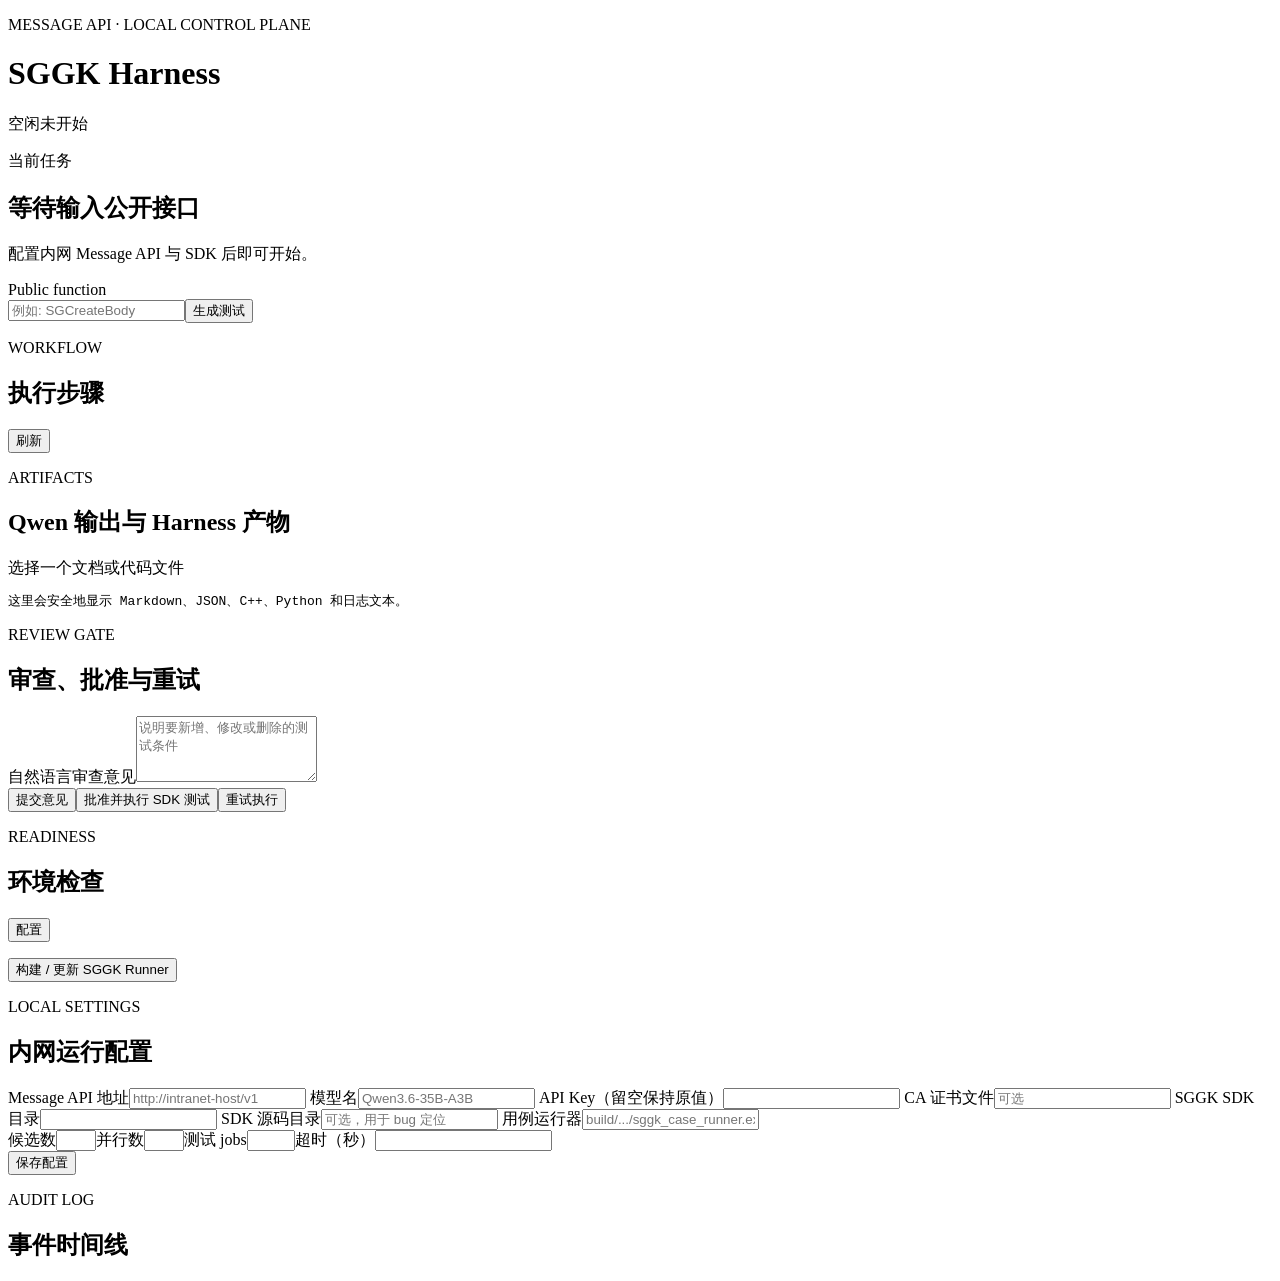
==== test_harness/ui/static/index.html @ 9215ccbb "add ui" ====
<!doctype html>
<html lang="zh-CN">
<head>
  <meta charset="utf-8">
  <meta name="viewport" content="width=device-width, initial-scale=1">
  <title>SGGK Harness</title>
  <link rel="stylesheet" href="/styles.css">
</head>
<body>
  <header class="topbar">
    <div>
      <p class="eyebrow">MESSAGE API · LOCAL CONTROL PLANE</p>
      <h1>SGGK Harness</h1>
    </div>
    <div class="status-strip"><span id="jobBadge" class="badge">空闲</span><span id="sessionBadge" class="badge muted">未开始</span></div>
  </header>

  <main>
    <section class="hero panel">
      <div>
        <p class="section-label">当前任务</p>
        <h2 id="taskTitle">等待输入公开接口</h2>
        <p id="taskMeta" class="muted-text">配置内网 Message API 与 SDK 后即可开始。</p>
      </div>
      <form id="startForm" class="start-form">
        <label for="publicFunction">Public function</label>
        <div class="input-row"><input id="publicFunction" autocomplete="off" placeholder="例如: SGCreateBody" required><button class="primary" type="submit">生成测试</button></div>
      </form>
    </section>

    <section class="layout">
      <div class="main-column">
        <section class="panel">
          <div class="section-head"><div><p class="section-label">WORKFLOW</p><h2>执行步骤</h2></div><button id="refreshButton" class="ghost" type="button">刷新</button></div>
          <ol id="stages" class="stages"></ol>
        </section>

        <section class="panel artifact-panel">
          <div class="section-head"><div><p class="section-label">ARTIFACTS</p><h2>Qwen 输出与 Harness 产物</h2></div><span id="artifactCount" class="muted-text"></span></div>
          <div class="artifact-layout">
            <nav id="artifactList" class="artifact-list" aria-label="产物列表"></nav>
            <div class="preview-wrap"><div id="previewPath" class="preview-path">选择一个文档或代码文件</div><pre id="artifactPreview" tabindex="0">这里会安全地显示 Markdown、JSON、C++、Python 和日志文本。</pre></div>
          </div>
        </section>

        <section class="panel">
          <p class="section-label">REVIEW GATE</p><h2>审查、批准与重试</h2>
          <form id="commentForm"><label for="comment">自然语言审查意见</label><textarea id="comment" rows="4" placeholder="说明要新增、修改或删除的测试条件"></textarea><div class="actions"><button type="submit">提交意见</button><button id="approveButton" class="primary" type="button">批准并执行 SDK 测试</button><button id="retryButton" class="danger" type="button">重试执行</button></div></form>
        </section>
      </div>

      <aside class="side-column">
        <section class="panel">
          <div class="section-head"><div><p class="section-label">READINESS</p><h2>环境检查</h2></div><button id="settingsToggle" class="ghost" type="button">配置</button></div>
          <ul id="readiness" class="check-list"></ul>
          <button id="buildButton" type="button">构建 / 更新 SGGK Runner</button>
        </section>
        <section id="settingsPanel" class="panel hidden">
          <p class="section-label">LOCAL SETTINGS</p><h2>内网运行配置</h2>
          <form id="settingsForm" class="settings-form">
            <label>Message API 地址<input name="base_url" type="url" placeholder="http://intranet-host/v1" required></label>
            <label>模型名<input name="model" placeholder="Qwen3.6-35B-A3B" required></label>
            <label>API Key（留空保持原值）<input name="api_key" type="password" autocomplete="new-password"></label>
            <label>CA 证书文件<input name="ca_bundle" placeholder="可选"></label>
            <label>SGGK SDK 目录<input name="sdk_dir" required></label>
            <label>SDK 源码目录<input name="source_root" placeholder="可选，用于 bug 定位"></label>
            <label>用例运行器<input name="runner_path" placeholder="build/.../sggk_case_runner.exe"></label>
            <div class="settings-grid"><label>候选数<input name="candidate_count" type="number" min="1" max="8"></label><label>并行数<input name="candidate_parallelism" type="number" min="1" max="8"></label><label>测试 jobs<input name="jobs" type="number" min="1" max="64"></label><label>超时（秒）<input name="execution_timeout_seconds" type="number" min="1"></label></div>
            <button class="primary" type="submit">保存配置</button>
          </form>
        </section>
        <section class="panel">
          <p class="section-label">AUDIT LOG</p><h2>事件时间线</h2><ol id="events" class="events"></ol>
        </section>
      </aside>
    </section>
  </main>
  <div id="toast" class="toast" role="status" aria-live="polite"></div>
  <script src="/app.js" defer></script>
</body>
</html>
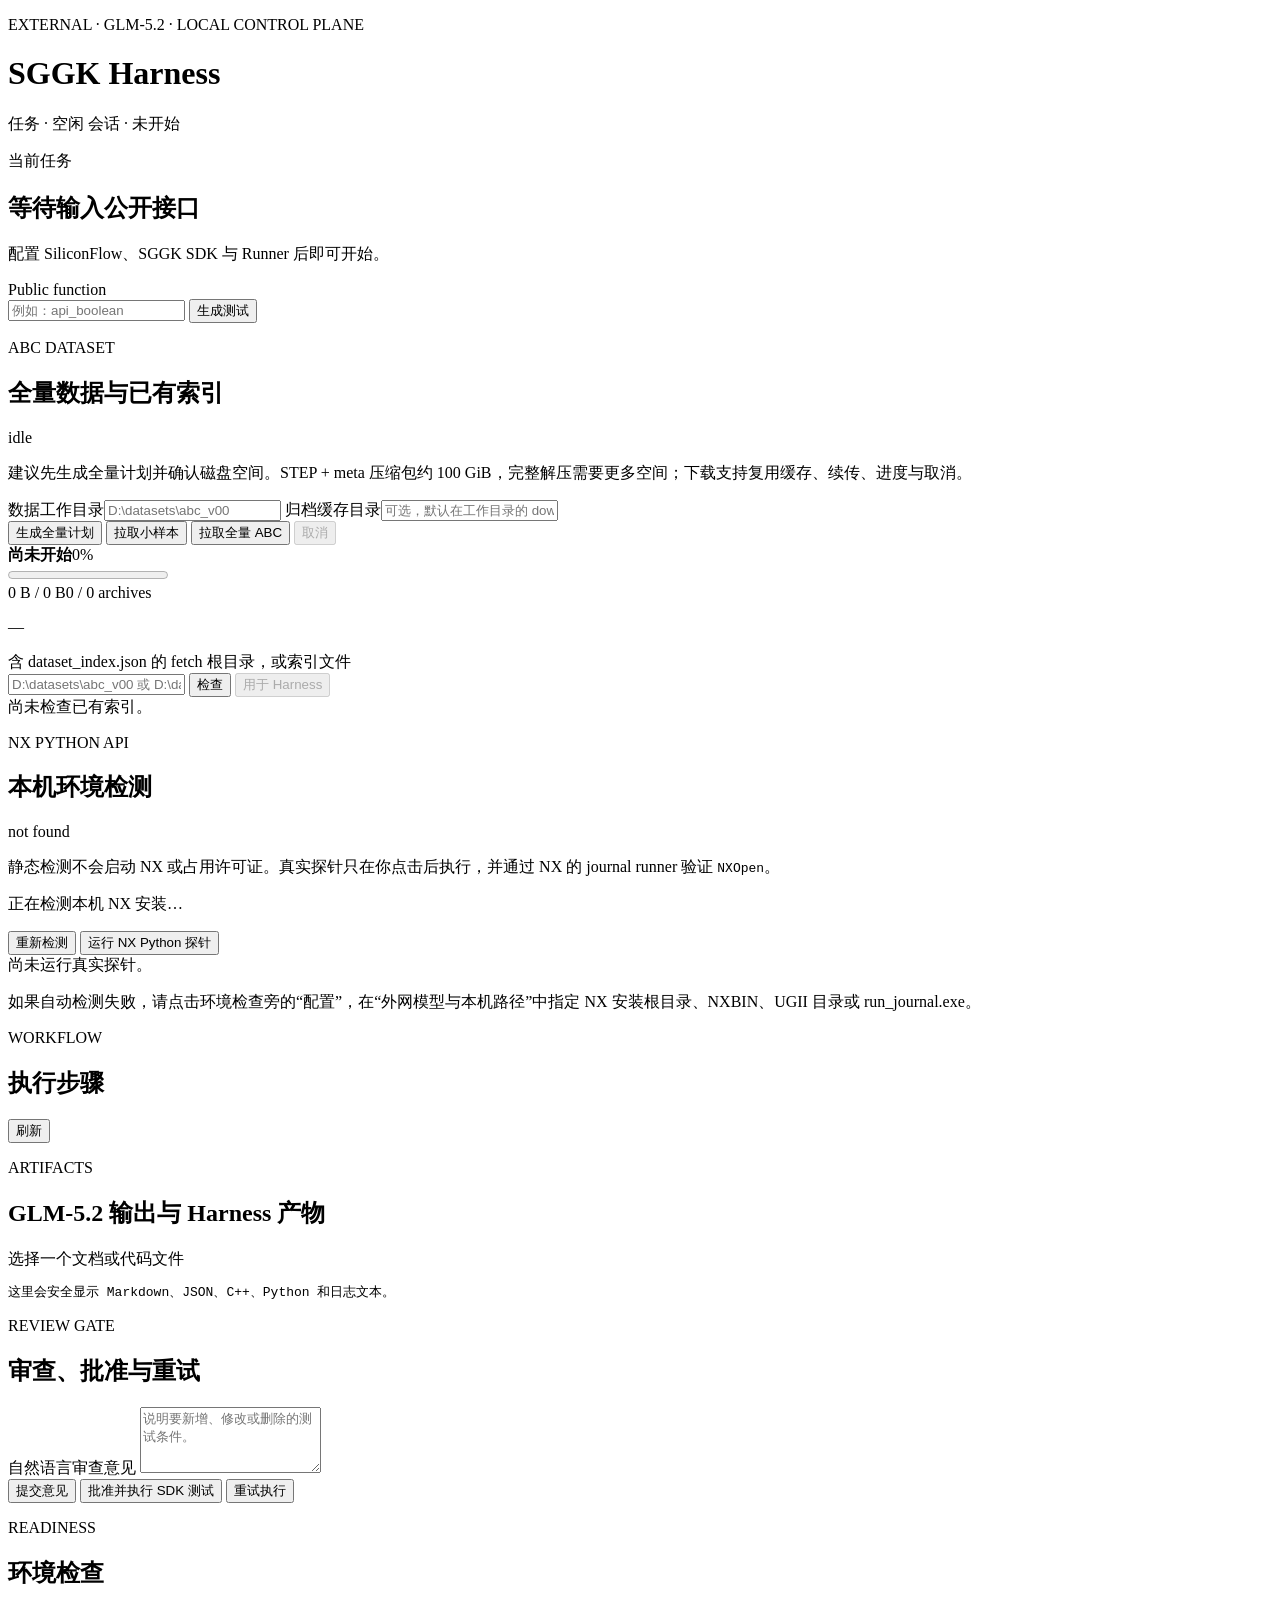
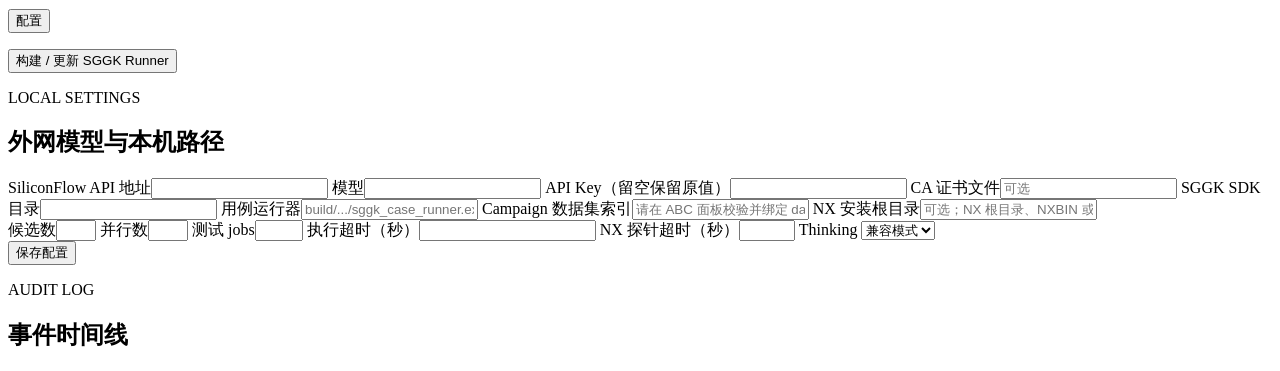
==== commit 04126945: "Upgrade external harness for ABC, GLM-5.2, and NX" ====
--- a/test_harness/ui/static/index.html
+++ b/test_harness/ui/static/index.html
@@ -3,16 +3,19 @@
 <head>
   <meta charset="utf-8">
   <meta name="viewport" content="width=device-width, initial-scale=1">
-  <title>SGGK Harness</title>
+  <title>SGGK External Harness</title>
   <link rel="stylesheet" href="/styles.css">
 </head>
 <body>
   <header class="topbar">
-    <div>
-      <p class="eyebrow">MESSAGE API · LOCAL CONTROL PLANE</p>
+    <div class="brand">
+      <p class="eyebrow">EXTERNAL · GLM-5.2 · LOCAL CONTROL PLANE</p>
       <h1>SGGK Harness</h1>
     </div>
-    <div class="status-strip"><span id="jobBadge" class="badge">空闲</span><span id="sessionBadge" class="badge muted">未开始</span></div>
+    <div class="status-strip">
+      <span id="jobBadge" class="badge">任务 · 空闲</span>
+      <span id="sessionBadge" class="badge muted">会话 · 未开始</span>
+    </div>
   </header>
 
   <main>
@@ -20,57 +23,148 @@
       <div>
         <p class="section-label">当前任务</p>
         <h2 id="taskTitle">等待输入公开接口</h2>
-        <p id="taskMeta" class="muted-text">配置内网 Message API 与 SDK 后即可开始。</p>
+        <p id="taskMeta" class="muted-text">配置 SiliconFlow、SGGK SDK 与 Runner 后即可开始。</p>
       </div>
       <form id="startForm" class="start-form">
         <label for="publicFunction">Public function</label>
-        <div class="input-row"><input id="publicFunction" autocomplete="off" placeholder="例如: SGCreateBody" required><button class="primary" type="submit">生成测试</button></div>
+        <div class="input-row">
+          <input id="publicFunction" autocomplete="off" placeholder="例如：api_boolean" required>
+          <button id="startButton" class="primary" type="submit">生成测试</button>
+        </div>
       </form>
+    </section>
+
+    <section class="feature-grid">
+      <section class="panel feature-panel">
+        <div class="section-head">
+          <div><p class="section-label">ABC DATASET</p><h2>全量数据与已有索引</h2></div>
+          <span id="abcStatusBadge" class="badge muted">idle</span>
+        </div>
+        <p class="muted-text">建议先生成全量计划并确认磁盘空间。STEP + meta 压缩包约 100 GiB，完整解压需要更多空间；下载支持复用缓存、续传、进度与取消。</p>
+        <div class="form-grid two-col top-gap">
+          <label>数据工作目录<input id="abcOutRoot" placeholder="D:\datasets\abc_v00"></label>
+          <label>归档缓存目录<input id="abcDownloadRoot" placeholder="可选，默认在工作目录的 downloads"></label>
+        </div>
+        <div class="actions compact">
+          <button id="abcPlanButton" type="button">生成全量计划</button>
+          <button id="abcSampleButton" type="button">拉取小样本</button>
+          <button id="abcFetchButton" class="primary" type="button">拉取全量 ABC</button>
+          <button id="abcCancelButton" class="danger" type="button" disabled>取消</button>
+        </div>
+        <div class="progress-card" aria-live="polite">
+          <div class="progress-head"><strong id="abcPhase">尚未开始</strong><span id="abcProgressText">0%</span></div>
+          <progress id="abcProgress" max="100" value="0"></progress>
+          <div class="metric-row"><span id="abcBytes">0 B / 0 B</span><span id="abcArchives">0 / 0 archives</span></div>
+          <p id="abcCurrent" class="mono muted-text">—</p>
+        </div>
+        <div class="divider"></div>
+        <label>含 dataset_index.json 的 fetch 根目录，或索引文件
+          <div class="input-row">
+            <input id="abcExistingPath" placeholder="D:\datasets\abc_v00 或 D:\datasets\abc_v00\dataset_index.json">
+            <button id="abcValidateButton" type="button">检查</button>
+            <button id="abcUseButton" class="primary" type="button" disabled>用于 Harness</button>
+          </div>
+        </label>
+        <div id="abcInspection" class="inline-report muted-text">尚未检查已有索引。</div>
+      </section>
+
+      <section class="panel feature-panel">
+        <div class="section-head">
+          <div><p class="section-label">NX PYTHON API</p><h2>本机环境检测</h2></div>
+          <span id="nxStatusBadge" class="badge muted">not found</span>
+        </div>
+        <p class="muted-text">静态检测不会启动 NX 或占用许可证。真实探针只在你点击后执行，并通过 NX 的 journal runner 验证 <code>NXOpen</code>。</p>
+        <div id="nxSummary" class="environment-summary">正在检测本机 NX 安装…</div>
+        <ul id="nxCapabilities" class="capability-list"></ul>
+        <div class="actions compact">
+          <button id="nxRefreshButton" type="button">重新检测</button>
+          <button id="nxProbeButton" class="primary" type="button">运行 NX Python 探针</button>
+        </div>
+        <div id="nxProbeSummary" class="inline-report muted-text">尚未运行真实探针。</div>
+        <p class="hint">如果自动检测失败，请点击环境检查旁的“配置”，在“外网模型与本机路径”中指定 NX 安装根目录、NXBIN、UGII 目录或 run_journal.exe。</p>
+      </section>
     </section>
 
     <section class="layout">
       <div class="main-column">
         <section class="panel">
-          <div class="section-head"><div><p class="section-label">WORKFLOW</p><h2>执行步骤</h2></div><button id="refreshButton" class="ghost" type="button">刷新</button></div>
+          <div class="section-head">
+            <div><p class="section-label">WORKFLOW</p><h2>执行步骤</h2></div>
+            <button id="refreshButton" class="ghost" type="button">刷新</button>
+          </div>
           <ol id="stages" class="stages"></ol>
         </section>
 
         <section class="panel artifact-panel">
-          <div class="section-head"><div><p class="section-label">ARTIFACTS</p><h2>Qwen 输出与 Harness 产物</h2></div><span id="artifactCount" class="muted-text"></span></div>
+          <div class="section-head">
+            <div><p class="section-label">ARTIFACTS</p><h2>GLM-5.2 输出与 Harness 产物</h2></div>
+            <span id="artifactCount" class="muted-text"></span>
+          </div>
           <div class="artifact-layout">
             <nav id="artifactList" class="artifact-list" aria-label="产物列表"></nav>
-            <div class="preview-wrap"><div id="previewPath" class="preview-path">选择一个文档或代码文件</div><pre id="artifactPreview" tabindex="0">这里会安全地显示 Markdown、JSON、C++、Python 和日志文本。</pre></div>
+            <div class="preview-wrap">
+              <div id="previewPath" class="preview-path">选择一个文档或代码文件</div>
+              <pre id="artifactPreview" tabindex="0">这里会安全显示 Markdown、JSON、C++、Python 和日志文本。</pre>
+            </div>
           </div>
         </section>
 
         <section class="panel">
-          <p class="section-label">REVIEW GATE</p><h2>审查、批准与重试</h2>
-          <form id="commentForm"><label for="comment">自然语言审查意见</label><textarea id="comment" rows="4" placeholder="说明要新增、修改或删除的测试条件"></textarea><div class="actions"><button type="submit">提交意见</button><button id="approveButton" class="primary" type="button">批准并执行 SDK 测试</button><button id="retryButton" class="danger" type="button">重试执行</button></div></form>
+          <p class="section-label">REVIEW GATE</p>
+          <h2>审查、批准与重试</h2>
+          <form id="commentForm" class="top-gap">
+            <label for="comment">自然语言审查意见</label>
+            <textarea id="comment" rows="4" placeholder="说明要新增、修改或删除的测试条件。"></textarea>
+            <div class="actions">
+              <button type="submit" data-job-action>提交意见</button>
+              <button id="approveButton" class="primary" type="button" data-job-action>批准并执行 SDK 测试</button>
+              <button id="retryButton" class="danger" type="button" data-job-action>重试执行</button>
+            </div>
+          </form>
         </section>
       </div>
 
       <aside class="side-column">
         <section class="panel">
-          <div class="section-head"><div><p class="section-label">READINESS</p><h2>环境检查</h2></div><button id="settingsToggle" class="ghost" type="button">配置</button></div>
+          <div class="section-head">
+            <div><p class="section-label">READINESS</p><h2>环境检查</h2></div>
+            <button id="settingsToggle" class="ghost" type="button">配置</button>
+          </div>
           <ul id="readiness" class="check-list"></ul>
-          <button id="buildButton" type="button">构建 / 更新 SGGK Runner</button>
+          <button id="buildButton" type="button" data-job-action>构建 / 更新 SGGK Runner</button>
         </section>
+
         <section id="settingsPanel" class="panel hidden">
-          <p class="section-label">LOCAL SETTINGS</p><h2>内网运行配置</h2>
-          <form id="settingsForm" class="settings-form">
-            <label>Message API 地址<input name="base_url" type="url" placeholder="http://intranet-host/v1" required></label>
-            <label>模型名<input name="model" placeholder="Qwen3.6-35B-A3B" required></label>
-            <label>API Key（留空保持原值）<input name="api_key" type="password" autocomplete="new-password"></label>
+          <p class="section-label">LOCAL SETTINGS</p>
+          <h2>外网模型与本机路径</h2>
+          <form id="settingsForm" class="settings-form top-gap">
+            <input name="profile" type="hidden" value="siliconflow">
+            <label>SiliconFlow API 地址<input name="base_url" type="url" required readonly></label>
+            <label>模型<input name="model" readonly required></label>
+            <label>API Key（留空保留原值）<input name="api_key" type="password" autocomplete="new-password"></label>
             <label>CA 证书文件<input name="ca_bundle" placeholder="可选"></label>
-            <label>SGGK SDK 目录<input name="sdk_dir" required></label>
-            <label>SDK 源码目录<input name="source_root" placeholder="可选，用于 bug 定位"></label>
+            <label>SGGK SDK 目录<input name="sdk_dir"></label>
             <label>用例运行器<input name="runner_path" placeholder="build/.../sggk_case_runner.exe"></label>
-            <div class="settings-grid"><label>候选数<input name="candidate_count" type="number" min="1" max="8"></label><label>并行数<input name="candidate_parallelism" type="number" min="1" max="8"></label><label>测试 jobs<input name="jobs" type="number" min="1" max="64"></label><label>超时（秒）<input name="execution_timeout_seconds" type="number" min="1"></label></div>
+            <label>Campaign 数据集索引<input name="campaign_dataset" readonly placeholder="请在 ABC 面板校验并绑定 dataset_index.json"></label>
+            <label>NX 安装根目录<input name="nx_root_dir" placeholder="可选；NX 根目录、NXBIN 或 run_journal.exe"></label>
+            <div class="settings-grid">
+              <label>候选数<input name="candidate_count" type="number" min="1" max="8"></label>
+              <label>并行数<input name="candidate_parallelism" type="number" min="1" max="8"></label>
+              <label>测试 jobs<input name="jobs" type="number" min="1" max="64"></label>
+              <label>执行超时（秒）<input name="execution_timeout_seconds" type="number" min="1"></label>
+              <label>NX 探针超时（秒）<input name="nx_probe_timeout_seconds" type="number" min="5" max="600"></label>
+              <label>Thinking
+                <select name="thinking_mode"><option value="omit">兼容模式</option><option value="enabled">启用</option><option value="disabled">禁用</option></select>
+              </label>
+            </div>
             <button class="primary" type="submit">保存配置</button>
           </form>
         </section>
+
         <section class="panel">
-          <p class="section-label">AUDIT LOG</p><h2>事件时间线</h2><ol id="events" class="events"></ol>
+          <p class="section-label">AUDIT LOG</p>
+          <h2>事件时间线</h2>
+          <ol id="events" class="events"></ol>
         </section>
       </aside>
     </section>
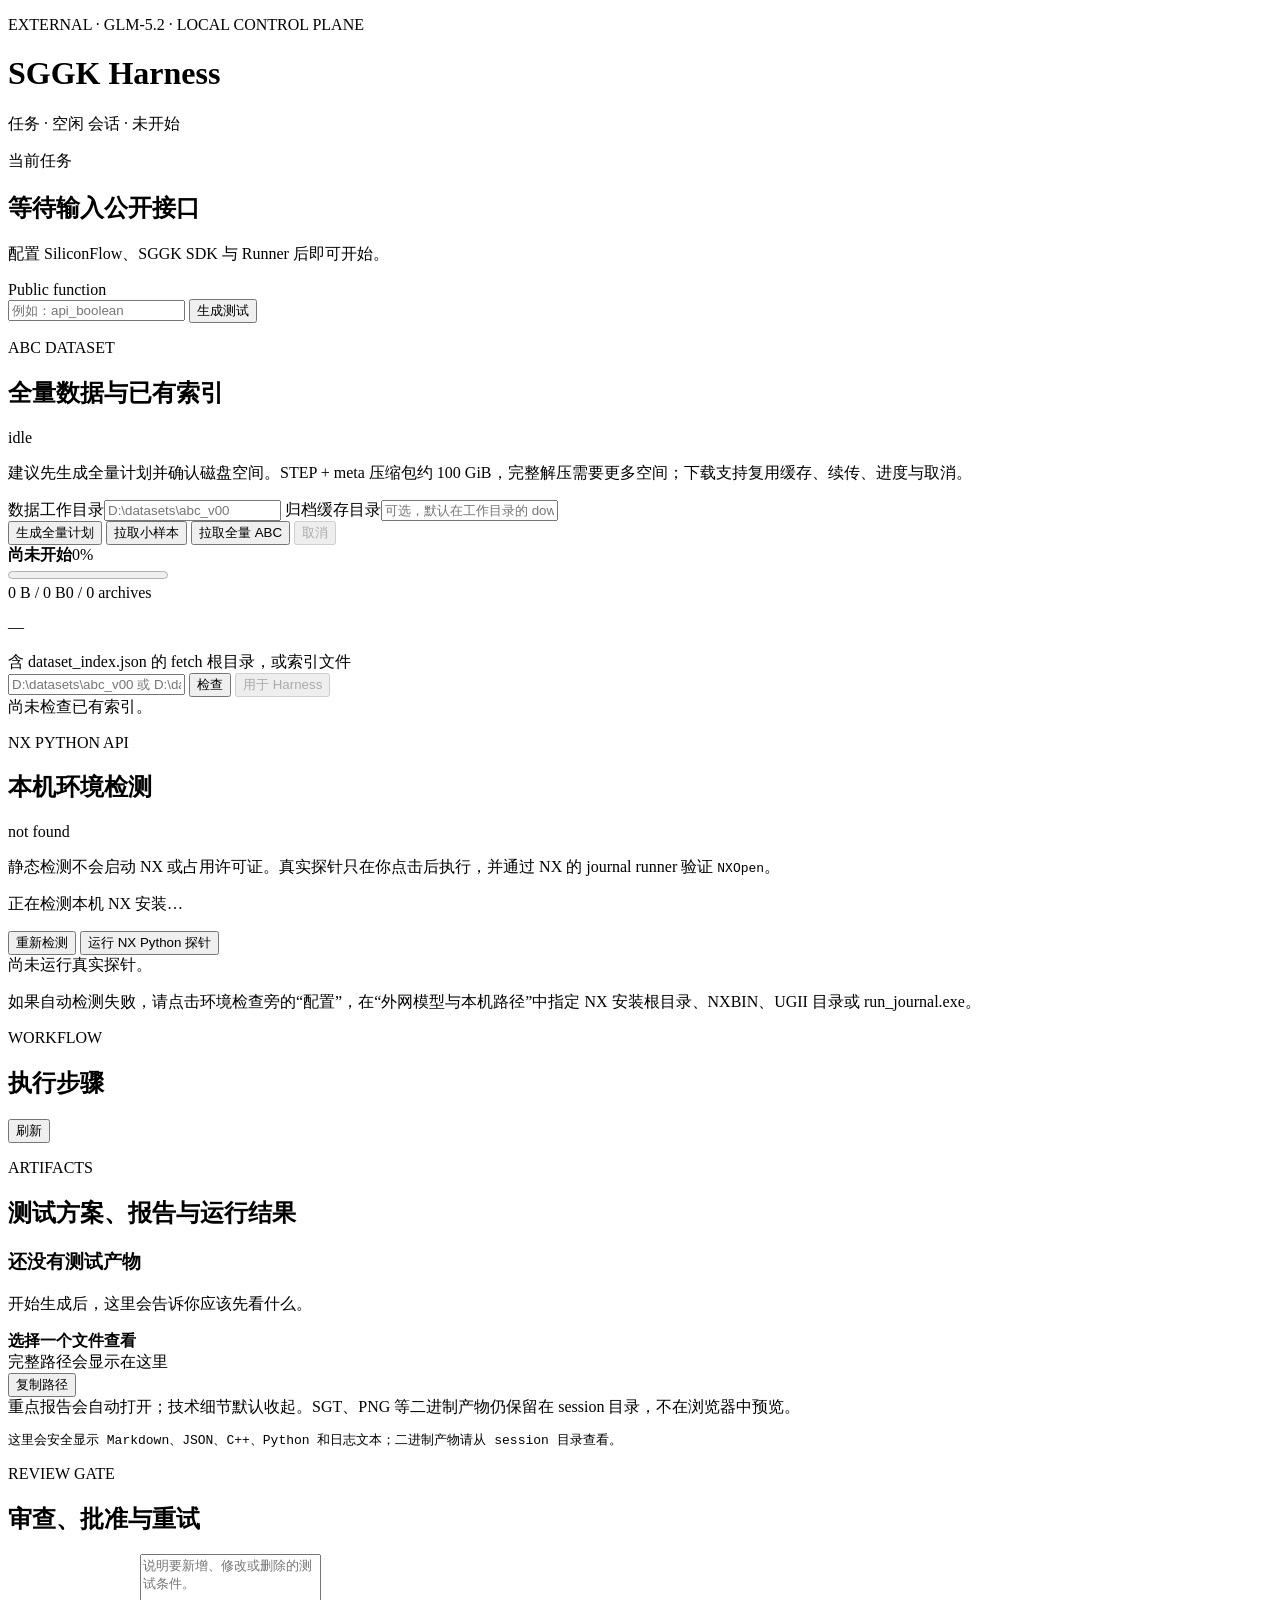
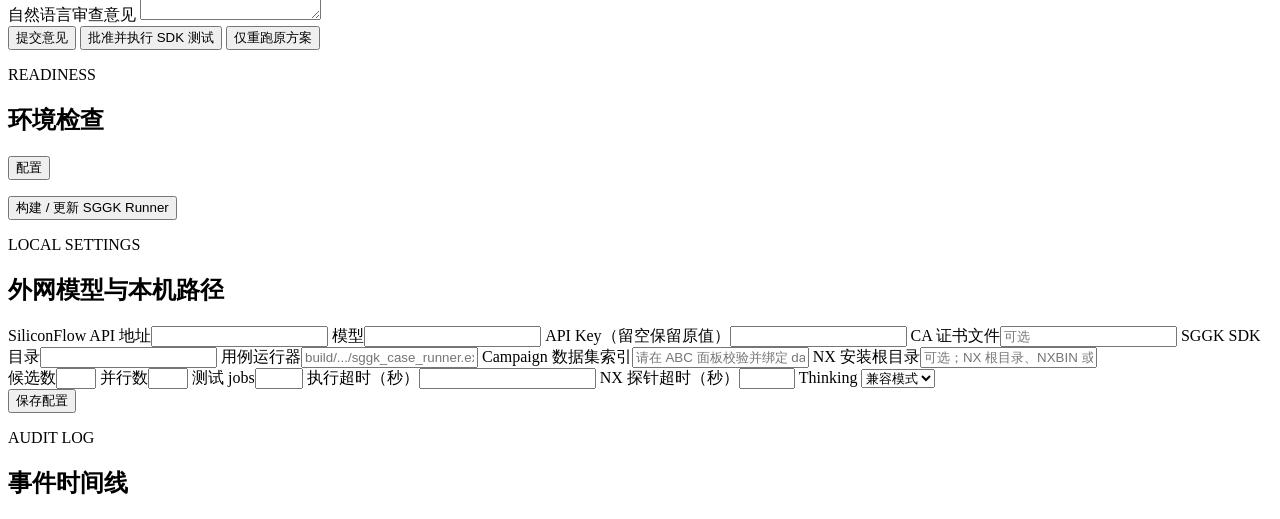
==== commit 0a17f058: "update ui" ====
--- a/test_harness/ui/static/index.html
+++ b/test_harness/ui/static/index.html
@@ -5,6 +5,7 @@
   <meta name="viewport" content="width=device-width, initial-scale=1">
   <title>SGGK External Harness</title>
   <link rel="stylesheet" href="/styles.css">
+  <link rel="stylesheet" href="/job-status.css">
 </head>
 <body>
   <header class="topbar">
@@ -19,6 +20,27 @@
   </header>
 
   <main>
+    <section
+      id="jobProgress"
+      class="job-progress"
+      role="status"
+      aria-live="polite"
+      aria-busy="false"
+      aria-labelledby="jobProgressTitle"
+      aria-describedby="jobProgressDetail"
+      hidden
+    >
+      <span class="job-spinner" aria-hidden="true"></span>
+      <div class="job-progress-copy">
+        <span id="jobProgressKicker" class="job-progress-kicker">GLM-5.2</span>
+        <h2 id="jobProgressTitle">模型处理中</h2>
+        <p id="jobProgressDetail">正在等待模型回复，请保持页面开启。</p>
+      </div>
+      <div class="job-timer" aria-hidden="true">
+        <span>已用时</span>
+        <strong id="jobElapsed">00:00</strong>
+      </div>
+    </section>
     <section class="hero panel">
       <div>
         <p class="section-label">当前任务</p>
@@ -97,14 +119,34 @@
 
         <section class="panel artifact-panel">
           <div class="section-head">
-            <div><p class="section-label">ARTIFACTS</p><h2>GLM-5.2 输出与 Harness 产物</h2></div>
+            <div><p class="section-label">ARTIFACTS</p><h2>测试方案、报告与运行结果</h2></div>
             <span id="artifactCount" class="muted-text"></span>
+          </div>
+          <div id="artifactSummary" class="artifact-summary tone-neutral" aria-live="polite">
+            <div class="artifact-summary-copy">
+              <span class="artifact-summary-mark" aria-hidden="true"></span>
+              <div>
+                <h3 id="artifactSummaryTitle">还没有测试产物</h3>
+                <p id="artifactSummaryDetail">开始生成后，这里会告诉你应该先看什么。</p>
+                <p id="artifactSummaryError" class="artifact-summary-error hidden"></p>
+              </div>
+            </div>
+            <div id="artifactActions" class="artifact-actions" aria-label="主要产物入口"></div>
           </div>
           <div class="artifact-layout">
             <nav id="artifactList" class="artifact-list" aria-label="产物列表"></nav>
             <div class="preview-wrap">
-              <div id="previewPath" class="preview-path">选择一个文档或代码文件</div>
-              <pre id="artifactPreview" tabindex="0">这里会安全显示 Markdown、JSON、C++、Python 和日志文本。</pre>
+              <div class="preview-head">
+                <div class="preview-heading">
+                  <strong id="previewTitle">选择一个文件查看</strong>
+                  <div id="previewPath" class="preview-path">完整路径会显示在这里</div>
+                </div>
+                <button id="copyArtifactPath" class="ghost copy-path hidden" type="button">复制路径</button>
+              </div>
+              <div id="previewDescription" class="preview-description">重点报告会自动打开；技术细节默认收起。SGT、PNG 等二进制产物仍保留在 session 目录，不在浏览器中预览。</div>
+              <div id="artifactPreview" class="artifact-preview" tabindex="0">
+                <pre class="artifact-raw-preview">这里会安全显示 Markdown、JSON、C++、Python 和日志文本；二进制产物请从 session 目录查看。</pre>
+              </div>
             </div>
           </div>
         </section>
@@ -118,7 +160,8 @@
             <div class="actions">
               <button type="submit" data-job-action>提交意见</button>
               <button id="approveButton" class="primary" type="button" data-job-action>批准并执行 SDK 测试</button>
-              <button id="retryButton" class="danger" type="button" data-job-action>重试执行</button>
+              <button id="repairButton" class="primary" type="button" data-job-action hidden>根据失败诊断生成修复版</button>
+              <button id="retryButton" class="danger" type="button" data-job-action>仅重跑原方案</button>
             </div>
           </form>
         </section>
@@ -170,6 +213,8 @@
     </section>
   </main>
   <div id="toast" class="toast" role="status" aria-live="polite"></div>
+  <script src="/markdown-preview.js" defer></script>
+  <script src="/job-status.js" defer></script>
   <script src="/app.js" defer></script>
 </body>
 </html>
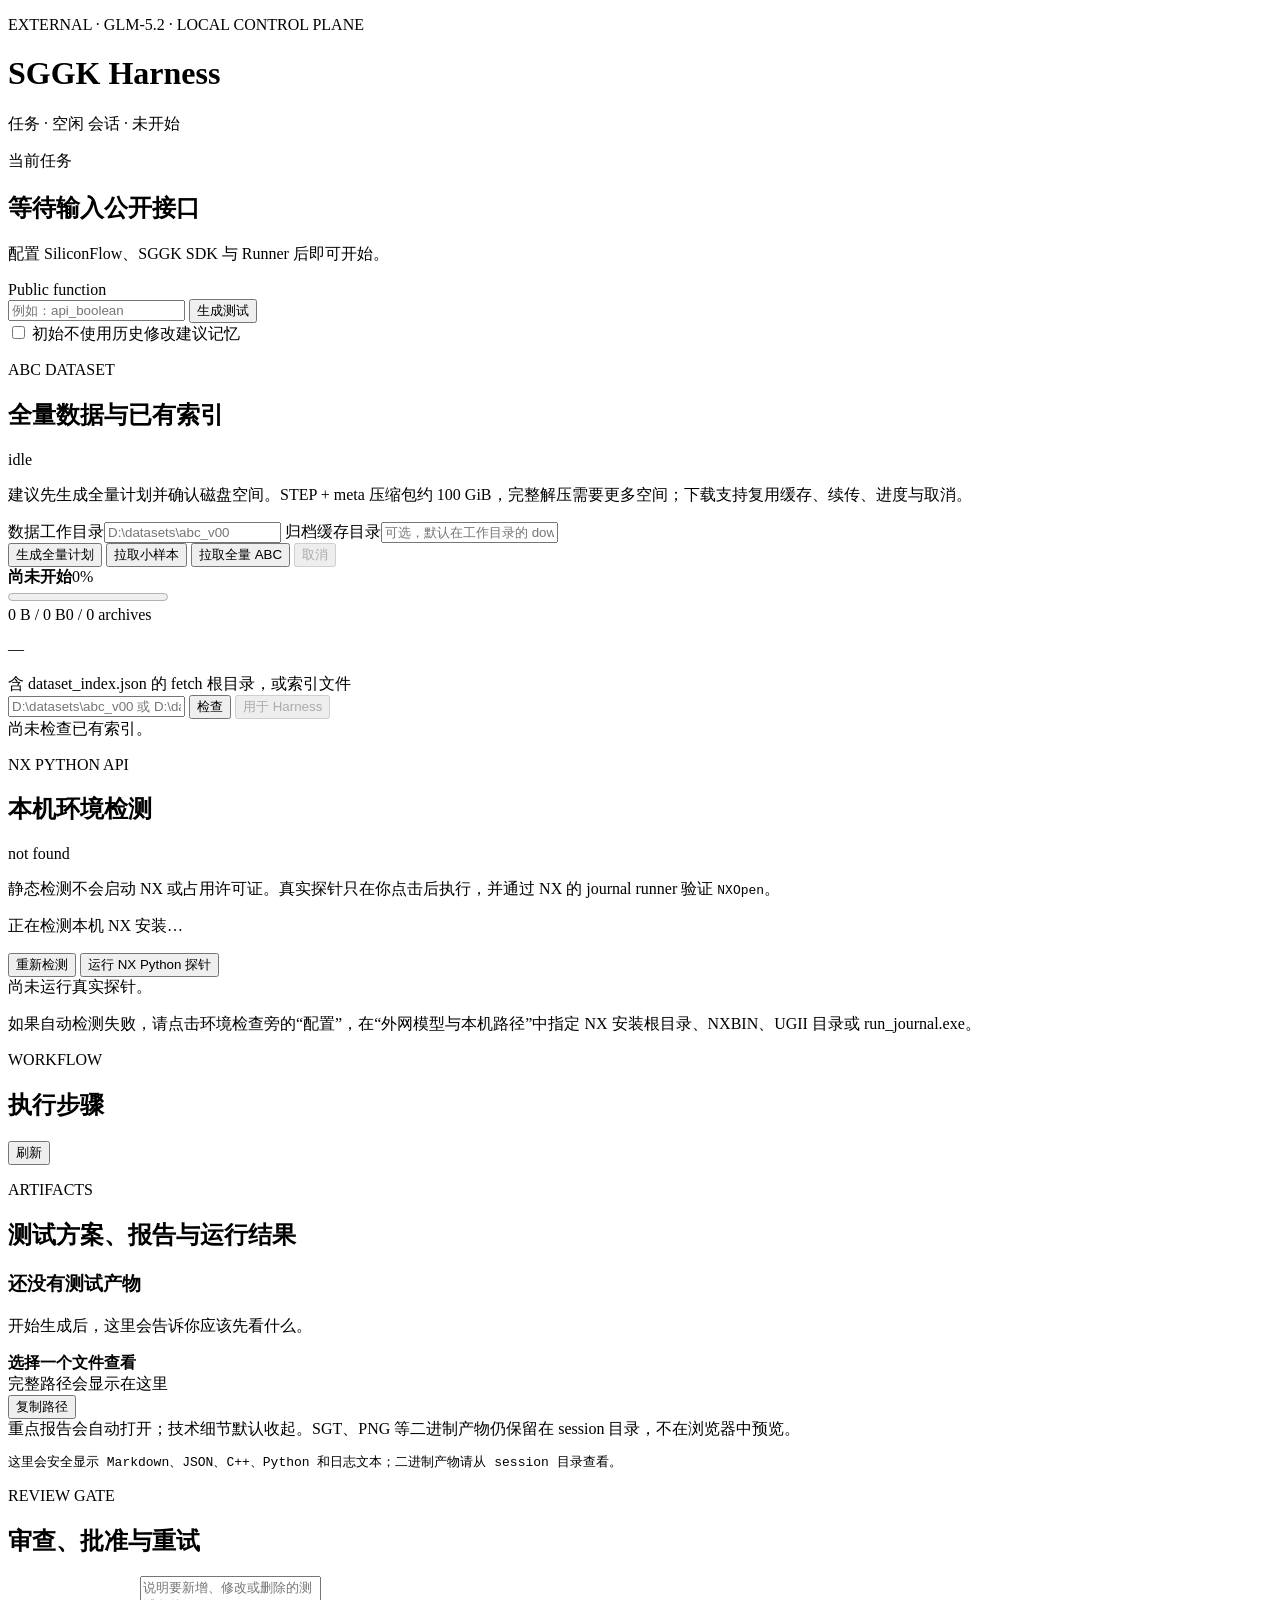
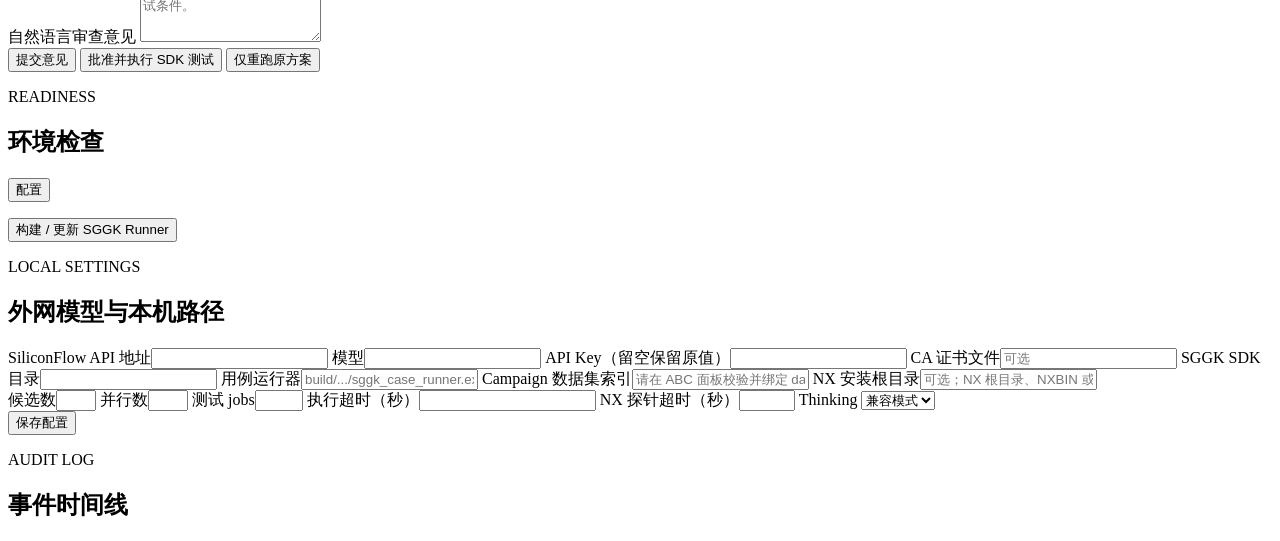
==== commit 769fd97c: "optimize process" ====
--- a/test_harness/ui/static/index.html
+++ b/test_harness/ui/static/index.html
@@ -53,6 +53,10 @@
           <input id="publicFunction" autocomplete="off" placeholder="例如：api_boolean" required>
           <button id="startButton" class="primary" type="submit">生成测试</button>
         </div>
+        <label class="checkbox-row muted-text" title="默认参考本接口以往测试会话的修改建议；勾选后本次不使用">
+          <input id="startNoMemory" type="checkbox">
+          初始不使用历史修改建议记忆
+        </label>
       </form>
     </section>
 
@@ -133,6 +137,9 @@
             </div>
             <div id="artifactActions" class="artifact-actions" aria-label="主要产物入口"></div>
           </div>
+
+          <div id="roundOverview" class="round-overview hidden" aria-live="polite"></div>
+
           <div class="artifact-layout">
             <nav id="artifactList" class="artifact-list" aria-label="产物列表"></nav>
             <div class="preview-wrap">
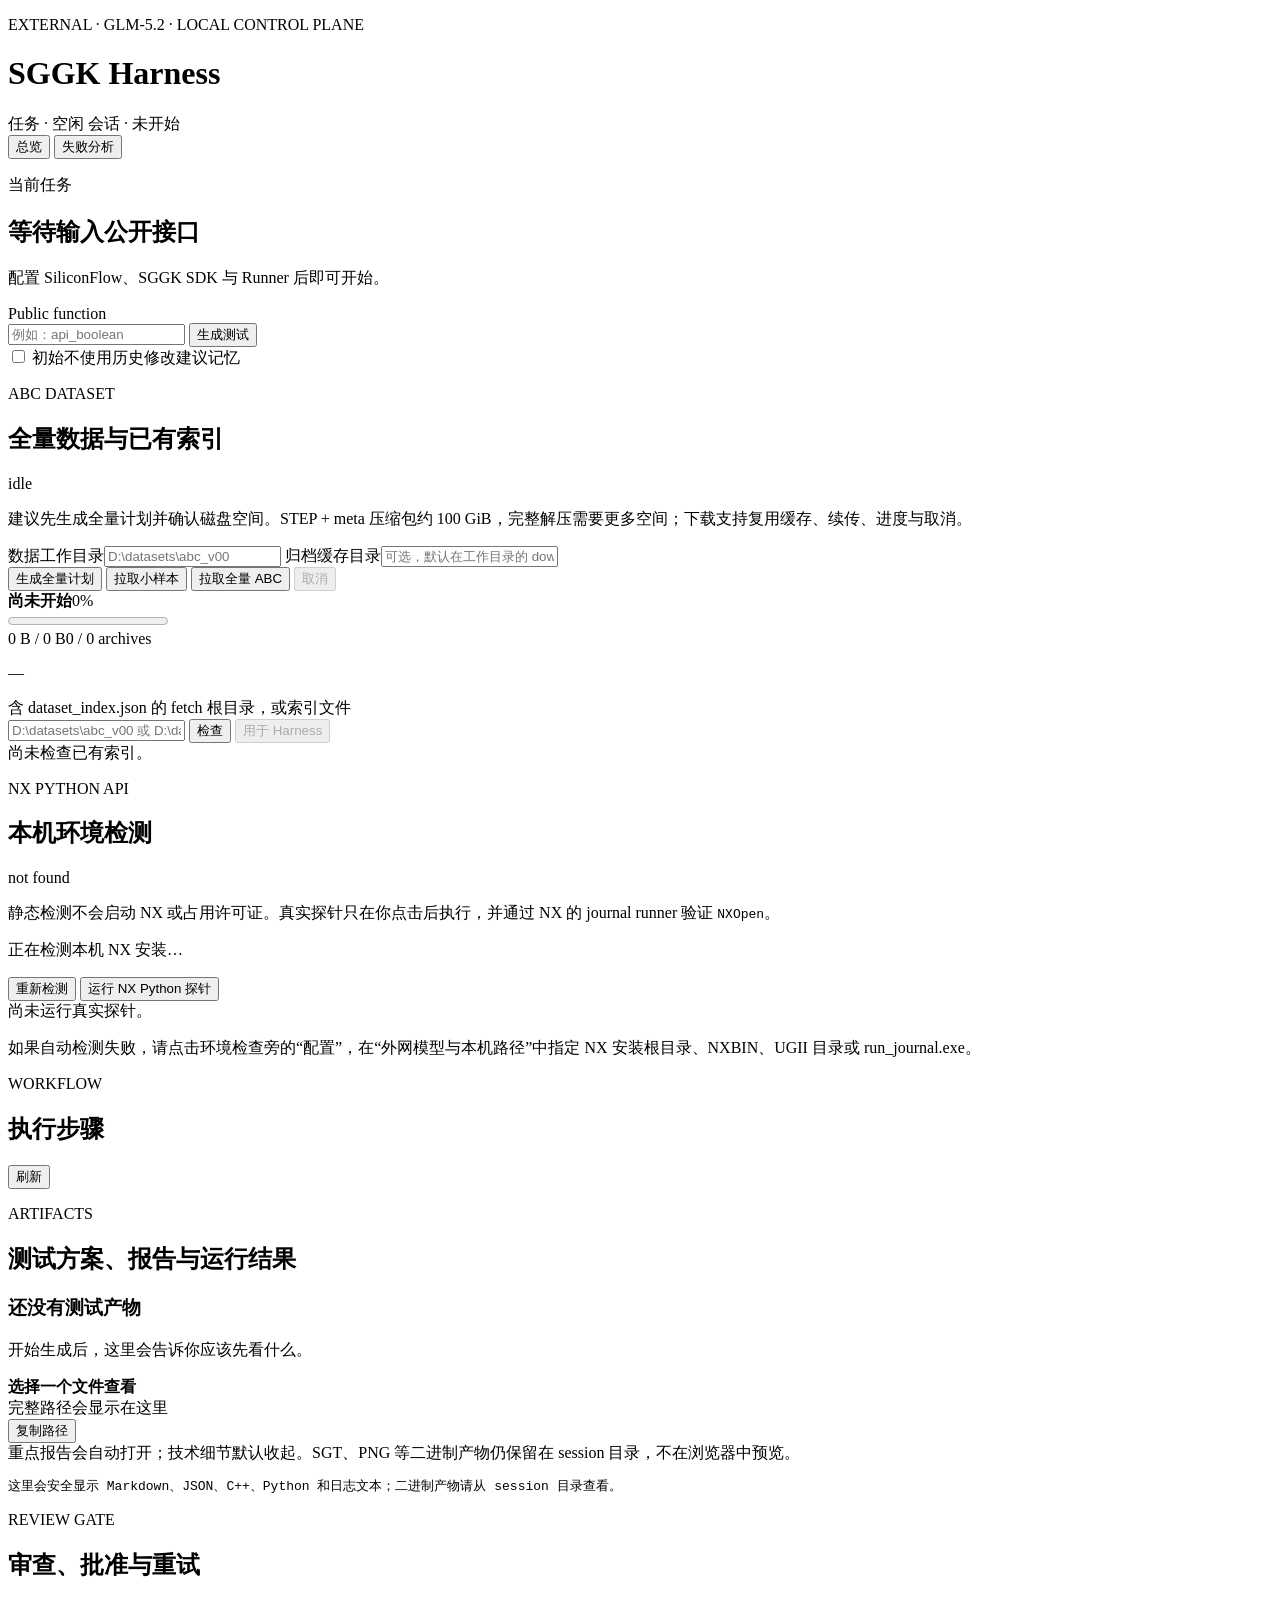
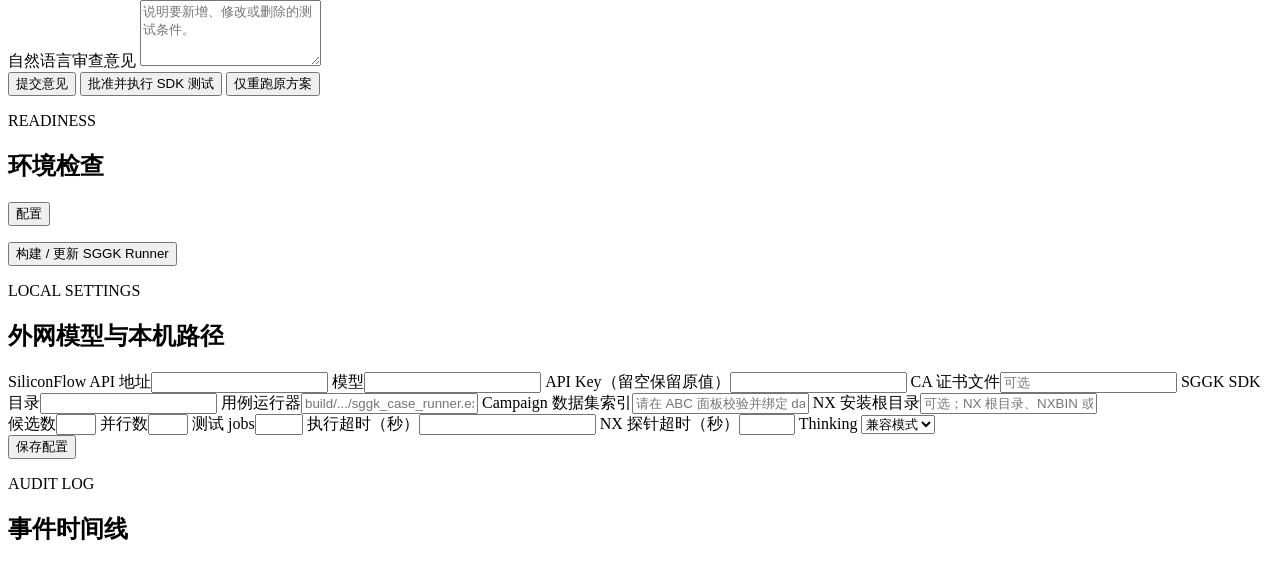
==== commit a3eafe09: "failure analysis ui" ====
--- a/test_harness/ui/static/index.html
+++ b/test_harness/ui/static/index.html
@@ -20,6 +20,13 @@
   </header>
 
   <main>
+    <nav class="app-nav" aria-label="主视图切换">
+      <button id="tabOverviewButton" class="app-nav-tab active" type="button">总览</button>
+      <button id="tabFailureButton" class="app-nav-tab" type="button">
+        失败分析 <span id="failureCountBadge" class="badge muted" hidden>0</span>
+      </button>
+    </nav>
+    <div id="overviewTab">
     <section
       id="jobProgress"
       class="job-progress"
@@ -139,6 +146,8 @@
           </div>
 
           <div id="roundOverview" class="round-overview hidden" aria-live="polite"></div>
+
+          <div id="executionOverview" class="round-overview execution-overview hidden" aria-live="polite"></div>
 
           <div class="artifact-layout">
             <nav id="artifactList" class="artifact-list" aria-label="产物列表"></nav>
@@ -218,7 +227,22 @@
         </section>
       </aside>
     </section>
+    </div>
+
+    <section id="failureTab" class="panel failure-panel" hidden>
+      <div class="section-head">
+        <div><p class="section-label">FAILURE ANALYSIS</p><h2>失败分析</h2></div>
+        <span id="failureAnalysisNote" class="muted-text"></span>
+      </div>
+      <p class="muted-text">
+        以下为失败用例的确定性预分析与诊断性证据，不构成 SDK 缺陷定论；视觉模型提示仅为咨询性参考。
+        每个用例的完整 capsule、固定内容复现脚本（reproduce.ps1）与分析图已复制到 showcase 目录。
+      </p>
+      <div id="failureAnalysisRoot" class="failure-root muted-text"></div>
+      <div id="failureAnalysisCases" class="failure-cases"></div>
+    </section>
   </main>
+  <div id="lightbox" class="lightbox" hidden><img id="lightboxImage" alt="失败用例分析图放大预览"></div>
   <div id="toast" class="toast" role="status" aria-live="polite"></div>
   <script src="/markdown-preview.js" defer></script>
   <script src="/job-status.js" defer></script>
